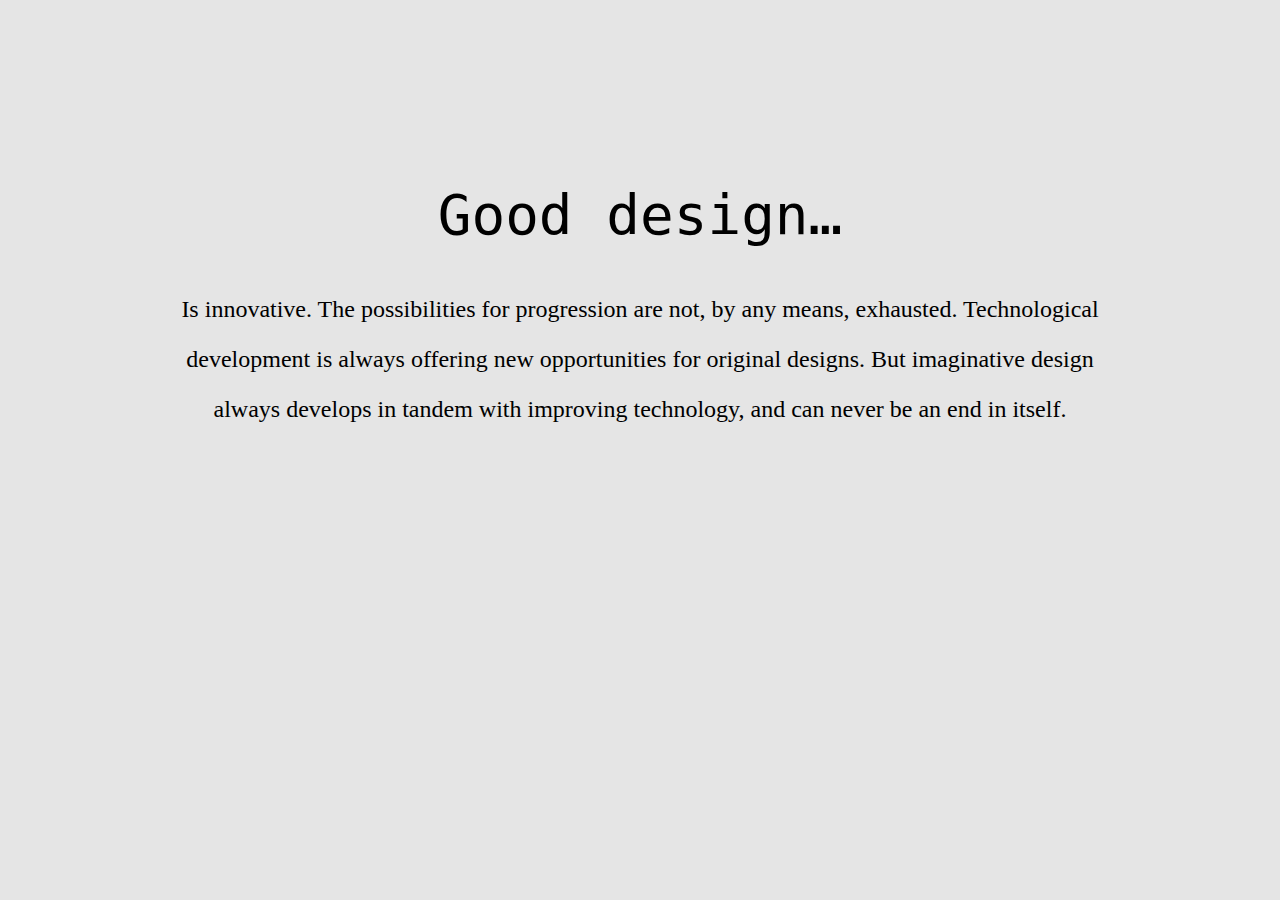
==== site/1.html @ 45a20453 "change the path" ====
<!DOCTYPE html>
<html lang="en">
<head>
   <meta charset="utf-8">
   <title>Dieter Rams</title>
   <link href="css/style1.css" rel="stylesheet">
</head>
<body>
  <h1>Good design…</h1>
  <h2>Is innovative. The possibilities for progression are not, by any means, exhausted. Technological development is always offering new opportunities for original designs. But imaginative design always develops in tandem with improving technology, and can never be an end in itself.</h2>
</body>
</html>
---- site/css/style1.css ----
html {
background-color: #e5e5e5;
margin-top: 1.5in;
margin-left: 1.5in;
margin-right: 1.5in;
text-align: center;
text-decoration: none;
}
h1{
  font-size: 3.5rem;
  font-family: monospace;
  font-weight: normal;
}
h2{
  font-size: 1.5rem;
  line-height: 50px;
  font-weight: lighter;
}
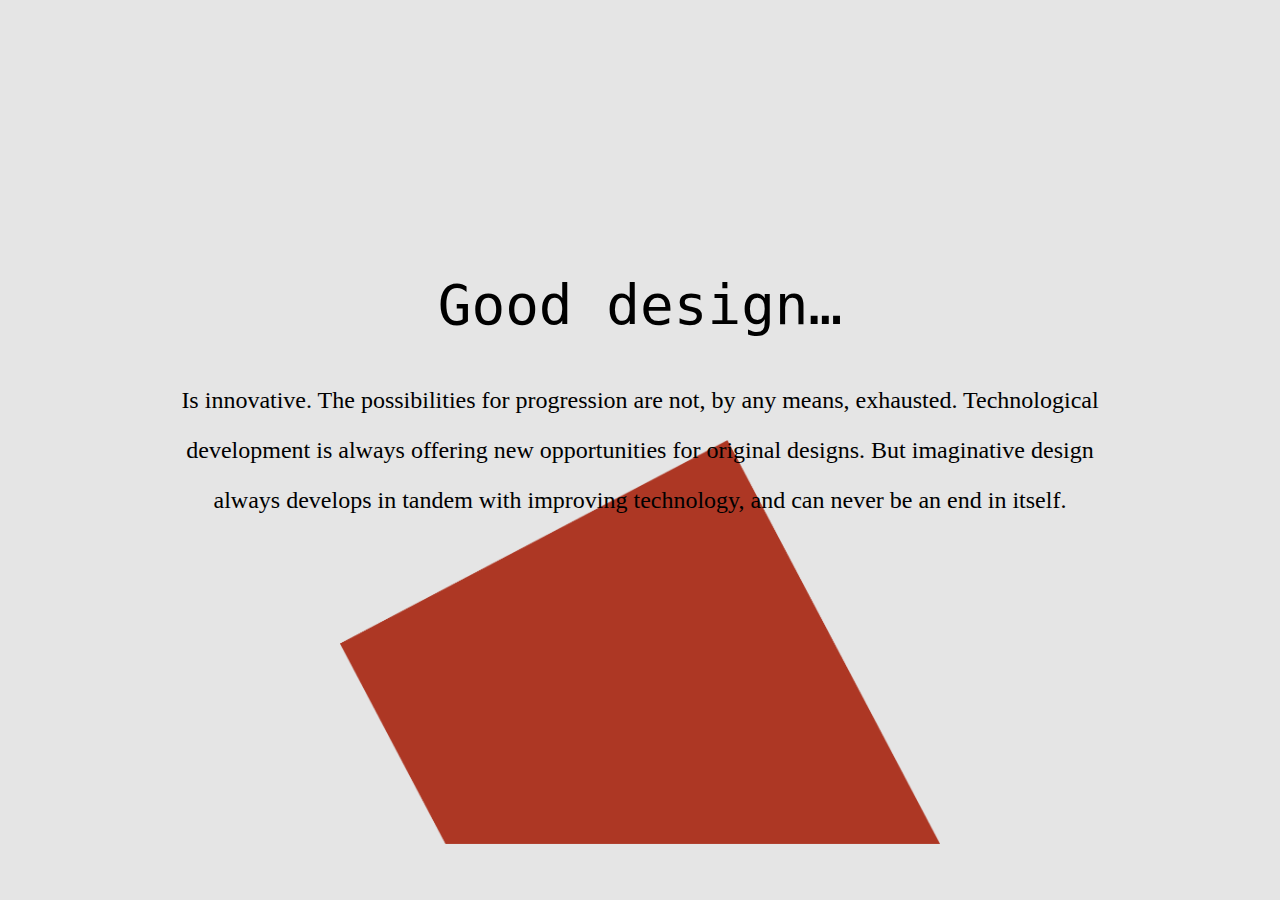
==== commit 689d2b1f: "add style" ====
--- a/site/1.html
+++ b/site/1.html
@@ -6,7 +6,11 @@
    <link href="css/style1.css" rel="stylesheet">
 </head>
 <body>
-  <h1>Good design…</h1>
-  <h2>Is innovative. The possibilities for progression are not, by any means, exhausted. Technological development is always offering new opportunities for original designs. But imaginative design always develops in tandem with improving technology, and can never be an end in itself.</h2>
+    <img src="img/1213141516178.png" width="600" height="404" alt="">
+    <div class="box">
+      <h1>Good design…</h1>
+      <h2>Is innovative. The possibilities for progression are not, by any means, exhausted. Technological development is always offering new opportunities for original designs. But imaginative design always develops in tandem with improving technology, and can never be an end in itself.</h2>
+    </div>
+
 </body>
 </html>
--- a/site/css/style1.css
+++ b/site/css/style1.css
@@ -1,18 +1,31 @@
 html {
-background-color: #e5e5e5;
-margin-top: 1.5in;
-margin-left: 1.5in;
-margin-right: 1.5in;
-text-align: center;
-text-decoration: none;
+  background-color: #e5e5e5;
+  margin-top: 1.5in;
+  margin-left: 1.5in;
+  margin-right: 1.5in;
+  text-align: center;
+  text-decoration: none;
 }
-h1{
+
+div {
+  margin-top: -7in;
+}
+
+img {
+  position: inherit;
+  bottom: 0;
+  margin-top: 3in;
+}
+
+h1 {
   font-size: 3.5rem;
   font-family: monospace;
-  font-weight: normal;
+  font-weight: 400;
+  margin-top: 1in;
 }
-h2{
+
+h2 {
   font-size: 1.5rem;
   line-height: 50px;
-  font-weight: lighter;
+  font-weight: 400;
 }
